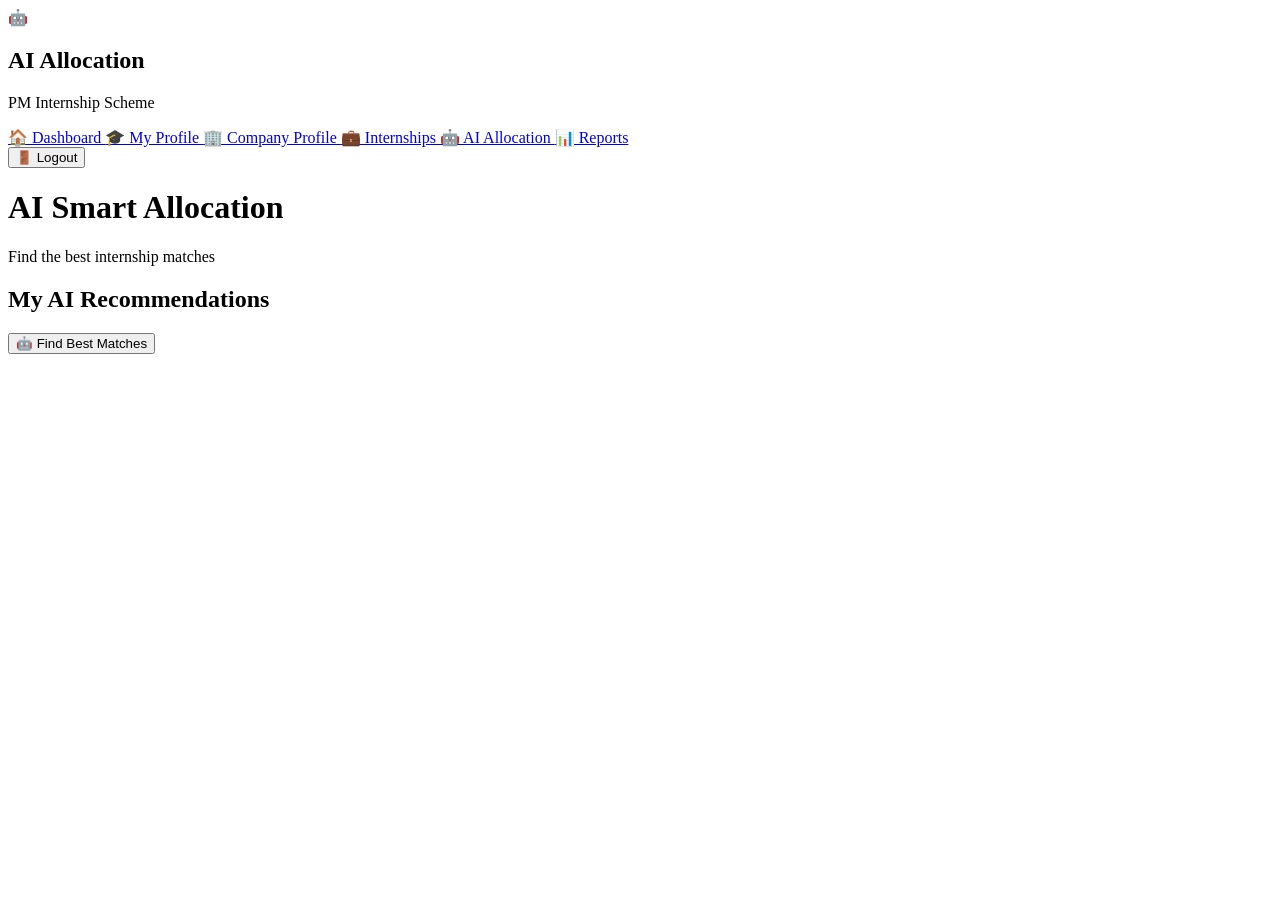
==== allocation.html @ 5685ccdc "Add files via upload" ====
<!DOCTYPE html>
<html lang="en">

<head>

    <meta charset="UTF-8">

    <meta name="viewport"
          content="width=device-width, initial-scale=1.0">

    <title>AI Allocation</title>

    <link rel="stylesheet" href="css/style.css">

</head>

<body>

<div class="app-layout">

    <aside class="sidebar">

        <div class="sidebar-logo">🤖</div>

        <h2>AI Allocation</h2>

        <p class="sidebar-subtitle">
            PM Internship Scheme
        </p>

        <nav>

            <a href="dashboard.html"
               class="nav-link">
                🏠 Dashboard
            </a>

            <a href="students.html"
               class="nav-link student-only">
                🎓 My Profile
            </a>

            <a href="companies.html"
               class="nav-link company-only">
                🏢 Company Profile
            </a>

            <a href="internships.html"
               class="nav-link">
                💼 Internships
            </a>

            <a href="allocation.html"
               class="nav-link active">
                🤖 AI Allocation
            </a>

            <a href="reports.html"
               class="nav-link">
                📊 Reports
            </a>

        </nav>

        <button onclick="logout()" class="logout-btn">
            🚪 Logout
        </button>

    </aside>


    <main class="main-content">

        <header class="topbar">

            <div>

                <h1>AI Smart Allocation</h1>

                <p>
                    Find the best internship matches
                </p>

            </div>

        </header>


        <section class="section-card">

            <div id="allocationMessage"
                 class="message">
            </div>


            <div id="studentAllocation">

                <h2>
                    My AI Recommendations
                </h2>

                <button
                    id="runPrediction"
                    class="primary-btn"
                    style="max-width:300px;">

                    🤖 Find Best Matches

                </button>


                <div id="recommendationList"
                     class="recommendation-list"
                     style="margin-top:25px;">

                </div>

            </div>


            <div id="companyAllocation"
                 style="display:none;">

                <h2>
                    Student Matching
                </h2>

                <p style="margin-bottom:20px;color:#64748b;">

                    Select an internship to find the most suitable
                    students.

                </p>


                <select
                    id="companyInternshipSelect"
                    class="large-select">

                    <option value="">
                        Select Internship
                    </option>

                </select>


                <div
                    id="companyMatches"
                    style="margin-top:25px;">

                </div>

            </div>

        </section>

    </main>

</div>


<script src="js/common.js"></script>
<script src="js/allocation.js"></script>

</body>

</html>
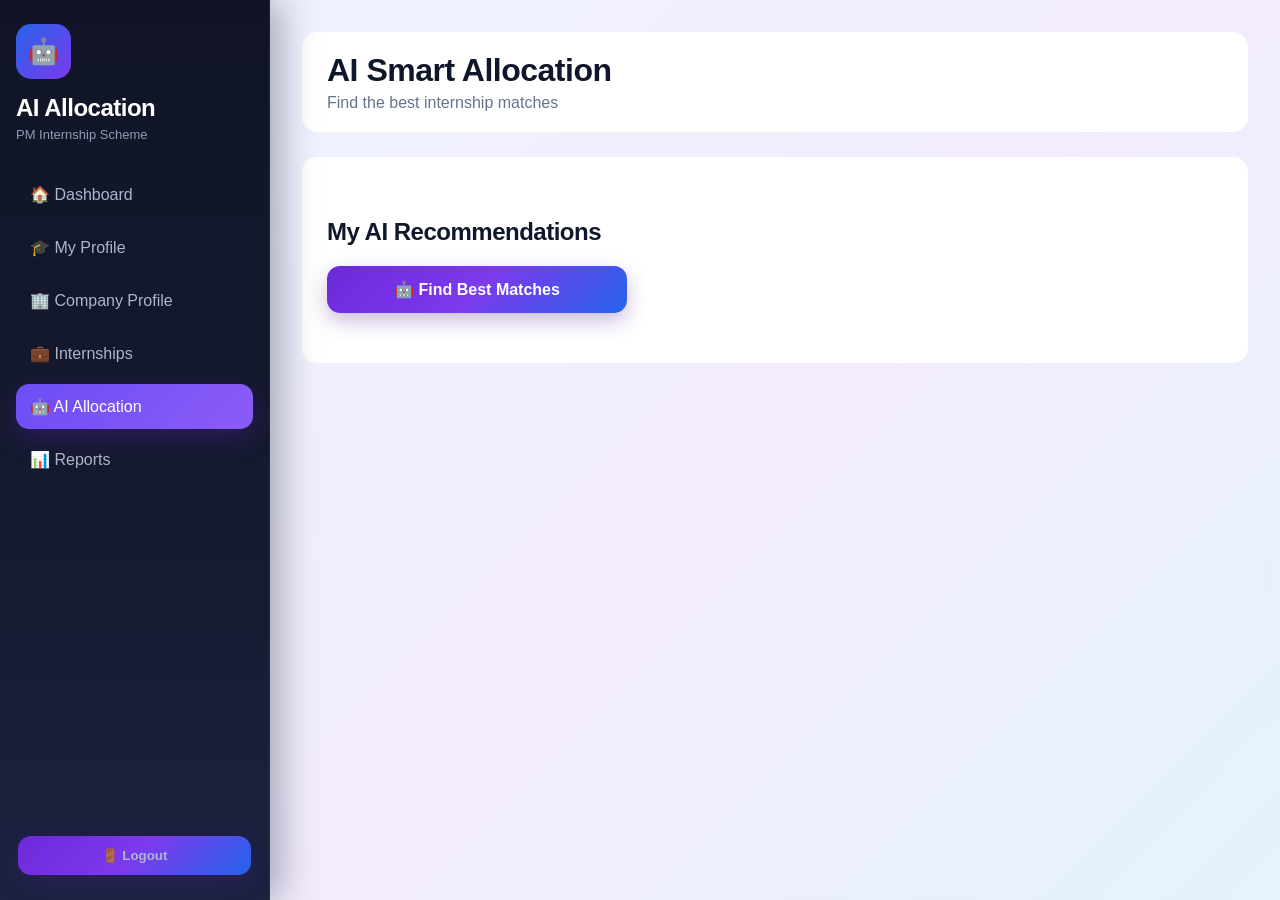
==== commit ad3944f8: "Update allocation.html" ====
--- a/allocation.html
+++ b/allocation.html
@@ -10,7 +10,7 @@
 
     <title>AI Allocation</title>
 
-    <link rel="stylesheet" href="css/style.css">
+   <link rel="stylesheet" href="./style.css">
 
 </head>
 
@@ -159,9 +159,9 @@
 </div>
 
 
-<script src="js/common.js"></script>
-<script src="js/allocation.js"></script>
+<script src="./common.js"></script>
+<script src="./allocation.js"></script>
 
 </body>
 
-</html>+</html>
--- a/style.css
+++ b/style.css
@@ -0,0 +1,3480 @@
+/* =========================================================
+   GLOBAL
+========================================================= */
+
+* {
+    margin: 0;
+    padding: 0;
+    box-sizing: border-box;
+}
+
+
+body {
+
+    font-family:
+        Arial,
+        Helvetica,
+        sans-serif;
+
+    min-height: 100vh;
+
+    background:
+        linear-gradient(
+            135deg,
+            #0f172a,
+            #1e3a8a,
+            #312e81
+        );
+
+    display: flex;
+
+    align-items: center;
+
+    justify-content: center;
+
+    padding: 20px;
+
+}
+
+
+/* =========================================================
+   AUTH CONTAINER
+========================================================= */
+
+.auth-container {
+
+    width: 100%;
+
+    max-width: 480px;
+
+}
+
+
+/* =========================================================
+   AUTH CARD
+========================================================= */
+
+.auth-card {
+
+    background: white;
+
+    border-radius: 20px;
+
+    padding: 40px;
+
+    box-shadow:
+        0 20px 60px
+        rgba(0, 0, 0, 0.3);
+
+}
+
+
+/* =========================================================
+   LOGO
+========================================================= */
+
+.logo {
+
+    width: 70px;
+
+    height: 70px;
+
+    margin: 0 auto 20px;
+
+    border-radius: 18px;
+
+    background:
+        linear-gradient(
+            135deg,
+            #2563eb,
+            #7c3aed
+        );
+
+    display: flex;
+
+    align-items: center;
+
+    justify-content: center;
+
+    font-size: 32px;
+
+}
+
+
+/* =========================================================
+   HEADINGS
+========================================================= */
+
+.auth-card h1 {
+
+    text-align: center;
+
+    font-size: 24px;
+
+    color: #111827;
+
+    margin-bottom: 5px;
+
+}
+
+
+.subtitle {
+
+    text-align: center;
+
+    color: #6b7280;
+
+    margin-bottom: 30px;
+
+}
+
+
+.auth-card h2 {
+
+    color: #1f2937;
+
+    margin-bottom: 20px;
+
+}
+
+
+/* =========================================================
+   FORM GROUP
+========================================================= */
+
+.form-group {
+
+    margin-bottom: 18px;
+
+}
+
+
+.form-group label {
+
+    display: block;
+
+    font-weight: 600;
+
+    color: #374151;
+
+    margin-bottom: 7px;
+
+}
+
+
+/* =========================================================
+   INPUT
+========================================================= */
+
+.form-group input[type="text"],
+.form-group input[type="email"],
+.form-group input[type="password"] {
+
+    width: 100%;
+
+    padding: 13px 14px;
+
+    border: 1px solid #d1d5db;
+
+    border-radius: 10px;
+
+    font-size: 15px;
+
+    outline: none;
+
+    transition: 0.2s;
+
+}
+
+
+.form-group input:focus {
+
+    border-color: #2563eb;
+
+    box-shadow:
+        0 0 0 3px
+        rgba(37, 99, 235, 0.12);
+
+}
+
+
+/* =========================================================
+   ROLE OPTIONS
+========================================================= */
+
+.role-options {
+
+    display: flex;
+
+    gap: 12px;
+
+}
+
+
+.role-option {
+
+    flex: 1;
+
+    border: 1px solid #d1d5db;
+
+    border-radius: 10px;
+
+    padding: 14px;
+
+    cursor: pointer;
+
+    transition: 0.2s;
+
+}
+
+
+.role-option:hover {
+
+    border-color: #2563eb;
+
+    background: #eff6ff;
+
+}
+
+
+.role-option input {
+
+    margin-right: 7px;
+
+}
+
+
+.role-option span {
+
+    font-weight: 600;
+
+}
+
+
+/* =========================================================
+   BUTTON
+========================================================= */
+
+.primary-btn {
+
+    width: 100%;
+
+    border: none;
+
+    border-radius: 10px;
+
+    padding: 14px;
+
+    background:
+        linear-gradient(
+            135deg,
+            #2563eb,
+            #7c3aed
+        );
+
+    color: white;
+
+    font-size: 16px;
+
+    font-weight: 700;
+
+    cursor: pointer;
+
+    transition: 0.2s;
+
+}
+
+
+.primary-btn:hover {
+
+    transform: translateY(-1px);
+
+    box-shadow:
+        0 8px 20px
+        rgba(37, 99, 235, 0.25);
+
+}
+
+
+/* =========================================================
+   MESSAGE
+========================================================= */
+
+.message {
+
+    min-height: 20px;
+
+    margin-bottom: 12px;
+
+    font-size: 14px;
+
+    font-weight: 600;
+
+}
+
+
+.message.error {
+
+    color: #dc2626;
+
+}
+
+
+.message.success {
+
+    color: #16a34a;
+
+}
+
+
+/* =========================================================
+   FOOTER
+========================================================= */
+
+.auth-footer {
+
+    text-align: center;
+
+    margin-top: 22px;
+
+    color: #6b7280;
+
+}
+
+
+.auth-footer a {
+
+    color: #2563eb;
+
+    font-weight: 700;
+
+    text-decoration: none;
+
+}
+
+
+.auth-footer a:hover {
+
+    text-decoration: underline;
+
+}
+
+
+/* =========================================================
+   MOBILE
+========================================================= */
+
+@media (max-width: 500px) {
+
+    .auth-card {
+
+        padding: 25px;
+
+    }
+
+    .role-options {
+
+        flex-direction: column;
+
+    }
+
+}
+/* =========================================================
+   APPLICATION DASHBOARD
+========================================================= */
+
+.app-layout {
+    min-height: 100vh;
+    display: flex;
+    background: #f1f5f9;
+}
+
+
+/* SIDEBAR */
+
+.sidebar {
+    width: 250px;
+    min-height: 100vh;
+    background: #0f172a;
+    color: white;
+    padding: 25px 18px;
+    position: fixed;
+    left: 0;
+    top: 0;
+    bottom: 0;
+}
+
+.sidebar-logo {
+    width: 55px;
+    height: 55px;
+    border-radius: 15px;
+    background: linear-gradient(135deg, #2563eb, #7c3aed);
+    display: flex;
+    align-items: center;
+    justify-content: center;
+    font-size: 25px;
+    margin-bottom: 15px;
+}
+
+.sidebar h2 {
+    margin-bottom: 5px;
+}
+
+.sidebar-subtitle {
+    color: #94a3b8;
+    font-size: 13px;
+    margin-bottom: 30px;
+}
+
+
+/* NAVIGATION */
+
+.sidebar nav {
+    display: flex;
+    flex-direction: column;
+    gap: 8px;
+}
+
+.nav-link {
+    text-decoration: none;
+    color: #cbd5e1;
+    padding: 13px 14px;
+    border-radius: 9px;
+    transition: 0.2s;
+}
+
+.nav-link:hover,
+.nav-link.active {
+    background: #2563eb;
+    color: white;
+}
+
+
+/* LOGOUT */
+
+.sidebar .logout-btn {
+    position: absolute;
+    left: 18px;
+    right: 18px;
+    bottom: 25px;
+    padding: 12px;
+    border: none;
+    border-radius: 9px;
+    background: #dc2626;
+    color: white;
+    font-weight: bold;
+    cursor: pointer;
+}
+
+
+/* MAIN */
+
+.main-content {
+    margin-left: 250px;
+    width: calc(100% - 250px);
+    padding: 30px;
+}
+
+
+/* TOPBAR */
+
+.topbar {
+    background: white;
+    padding: 20px 25px;
+    border-radius: 15px;
+    display: flex;
+    justify-content: space-between;
+    align-items: center;
+    margin-bottom: 25px;
+}
+
+.topbar h1 {
+    color: #0f172a;
+    margin-bottom: 5px;
+}
+
+.topbar p {
+    color: #64748b;
+}
+
+
+.user-info {
+    display: flex;
+    align-items: center;
+    gap: 10px;
+}
+
+.user-info small {
+    display: block;
+    color: #64748b;
+    margin-top: 3px;
+}
+
+.user-avatar {
+    width: 45px;
+    height: 45px;
+    background: #dbeafe;
+    border-radius: 50%;
+    display: flex;
+    align-items: center;
+    justify-content: center;
+}
+
+
+/* WELCOME */
+
+.welcome-card {
+    background: linear-gradient(
+        135deg,
+        #2563eb,
+        #7c3aed
+    );
+    color: white;
+    padding: 30px;
+    border-radius: 18px;
+    margin-bottom: 25px;
+}
+
+.welcome-card h2 {
+    margin-bottom: 8px;
+}
+
+
+/* STATISTICS */
+
+.stats-grid {
+    display: grid;
+    grid-template-columns: repeat(4, 1fr);
+    gap: 18px;
+    margin-bottom: 25px;
+}
+
+.stat-card {
+    background: white;
+    border-radius: 15px;
+    padding: 22px;
+    display: flex;
+    align-items: center;
+    gap: 15px;
+    box-shadow: 0 5px 15px rgba(15, 23, 42, 0.05);
+}
+
+.stat-icon {
+    width: 50px;
+    height: 50px;
+    border-radius: 12px;
+    background: #eff6ff;
+    display: flex;
+    align-items: center;
+    justify-content: center;
+    font-size: 24px;
+}
+
+.stat-card h3 {
+    font-size: 25px;
+    color: #0f172a;
+}
+
+.stat-card p {
+    color: #64748b;
+}
+
+
+/* SECTION */
+
+.section-card {
+    background: white;
+    border-radius: 15px;
+    padding: 25px;
+}
+
+.section-card h2 {
+    color: #0f172a;
+    margin-bottom: 20px;
+}
+
+
+/* QUICK ACTIONS */
+
+.quick-actions {
+    display: grid;
+    grid-template-columns: repeat(2, 1fr);
+    gap: 15px;
+}
+
+.action-card {
+    text-decoration: none;
+    color: #0f172a;
+    border: 1px solid #e2e8f0;
+    border-radius: 12px;
+    padding: 18px;
+    display: flex;
+    align-items: center;
+    gap: 15px;
+    transition: 0.2s;
+}
+
+.action-card:hover {
+    border-color: #2563eb;
+    transform: translateY(-2px);
+}
+
+.action-card > span {
+    font-size: 30px;
+}
+
+.action-card h3 {
+    margin-bottom: 5px;
+}
+
+.action-card p {
+    color: #64748b;
+    font-size: 14px;
+}
+
+
+/* MOBILE */
+
+@media (max-width: 900px) {
+
+    .sidebar {
+        width: 210px;
+    }
+
+    .main-content {
+        margin-left: 210px;
+        width: calc(100% - 210px);
+    }
+
+    .stats-grid {
+        grid-template-columns: repeat(2, 1fr);
+    }
+}
+
+
+@media (max-width: 650px) {
+
+    .sidebar {
+        position: relative;
+        width: 100%;
+        min-height: auto;
+    }
+
+    .app-layout {
+        display: block;
+    }
+
+    .main-content {
+        margin-left: 0;
+        width: 100%;
+        padding: 15px;
+    }
+
+    .stats-grid {
+        grid-template-columns: 1fr;
+    }
+
+    .quick-actions {
+        grid-template-columns: 1fr;
+    }
+
+    .topbar {
+        flex-direction: column;
+        align-items: flex-start;
+        gap: 15px;
+    }
+}
+/* =========================================================
+   FORMS
+========================================================= */
+
+.form-grid {
+    display: grid;
+    grid-template-columns: repeat(2, 1fr);
+    gap: 18px;
+    margin-bottom: 20px;
+}
+
+.form-group select {
+    width: 100%;
+    padding: 13px 14px;
+    border: 1px solid #d1d5db;
+    border-radius: 10px;
+    font-size: 15px;
+    background: white;
+}
+
+.form-group select:focus {
+    outline: none;
+    border-color: #2563eb;
+}
+
+
+@media (max-width: 700px) {
+
+    .form-grid {
+        grid-template-columns: 1fr;
+    }
+
+}
+/* =========================================================
+   INTERNSHIPS
+========================================================= */
+
+.internship-list {
+    display: grid;
+    gap: 18px;
+}
+
+.internship-card {
+    border: 1px solid #e2e8f0;
+    border-radius: 14px;
+    padding: 20px;
+    background: #fff;
+}
+
+.internship-header {
+    display: flex;
+    justify-content: space-between;
+    align-items: flex-start;
+    gap: 15px;
+    margin-bottom: 18px;
+}
+
+.internship-header h3 {
+    color: #0f172a;
+    margin-bottom: 5px;
+}
+
+.internship-header p {
+    color: #64748b;
+}
+
+.domain-badge {
+    background: #dbeafe;
+    color: #1d4ed8;
+    padding: 7px 12px;
+    border-radius: 20px;
+    font-size: 13px;
+    font-weight: bold;
+}
+
+.internship-details {
+    display: flex;
+    flex-wrap: wrap;
+    gap: 10px;
+    margin-bottom: 15px;
+}
+
+.internship-details span {
+    background: #f8fafc;
+    border: 1px solid #e2e8f0;
+    padding: 8px 10px;
+    border-radius: 8px;
+    color: #475569;
+    font-size: 13px;
+}
+
+.skills-text {
+    color: #475569;
+}
+
+.empty-state {
+    text-align: center;
+    padding: 40px;
+    border: 2px dashed #cbd5e1;
+    border-radius: 12px;
+    color: #64748b;
+}
+/* =========================================================
+   TABLE
+========================================================= */
+
+.table-wrapper {
+    width: 100%;
+    overflow-x: auto;
+}
+
+table {
+    width: 100%;
+    border-collapse: collapse;
+}
+
+th,
+td {
+    padding: 14px;
+    text-align: left;
+    border-bottom: 1px solid #e2e8f0;
+}
+
+th {
+    background: #f8fafc;
+    color: #334155;
+}
+
+td {
+    color: #475569;
+}
+
+.status-success {
+    display: inline-block;
+    padding: 6px 10px;
+    border-radius: 15px;
+    background: #dcfce7;
+    color: #166534;
+    font-size: 12px;
+    font-weight: bold;
+}
+/* =========================================================
+   FINAL APPLICATION LAYOUT FIX
+   ========================================================= */
+
+html,
+body {
+    width: 100%;
+    min-height: 100%;
+    margin: 0;
+    padding: 0;
+}
+
+body {
+    overflow-x: hidden;
+}
+
+
+/* MAIN APPLICATION */
+
+.app-layout {
+    width: 100%;
+    min-height: 100vh;
+    display: block;
+    margin: 0;
+    padding: 0;
+}
+
+
+/* FIXED SIDEBAR */
+
+.app-layout .sidebar {
+    position: fixed;
+    top: 0;
+    left: 0;
+    bottom: 0;
+
+    width: 270px;
+    height: 100vh;
+
+    box-sizing: border-box;
+
+    z-index: 1000;
+
+    overflow-y: auto;
+    overflow-x: hidden;
+}
+
+
+/* MAIN CONTENT */
+
+.app-layout .main-content {
+    position: relative;
+
+    margin-left: 270px;
+    margin-right: 0;
+
+    width: calc(100vw - 270px);
+
+    min-height: 100vh;
+
+    box-sizing: border-box;
+
+    padding: 30px 40px;
+
+    max-width: none !important;
+
+    overflow-x: hidden;
+}
+
+
+/* TOP BAR */
+
+.app-layout .topbar {
+    width: 100%;
+    max-width: none !important;
+    box-sizing: border-box;
+}
+
+
+/* SECTION CARDS */
+
+.app-layout .section-card {
+    width: 100%;
+    max-width: none !important;
+    box-sizing: border-box;
+}
+
+
+/* WELCOME CARD */
+
+.app-layout .welcome-card {
+    width: 100%;
+    max-width: none !important;
+    box-sizing: border-box;
+}
+
+
+/* STATISTICS */
+
+.app-layout .stats-grid {
+    width: 100%;
+    box-sizing: border-box;
+}
+
+
+/* QUICK ACTIONS */
+
+.app-layout .quick-actions {
+    width: 100%;
+    box-sizing: border-box;
+}
+
+
+/* FORM */
+
+.app-layout form {
+    width: 100%;
+    box-sizing: border-box;
+}
+
+
+/* TABLE */
+
+.app-layout .table-wrapper {
+    width: 100%;
+    overflow-x: auto;
+}
+
+
+/* =========================================================
+   DESKTOP CONTENT WIDTH
+   ========================================================= */
+
+@media (min-width: 1200px) {
+
+    .app-layout .main-content {
+        padding-left: 45px;
+        padding-right: 45px;
+    }
+
+}
+
+
+/* =========================================================
+   TABLET
+   ========================================================= */
+
+@media (max-width: 900px) {
+
+    .app-layout .sidebar {
+        width: 220px;
+    }
+
+    .app-layout .main-content {
+        margin-left: 220px;
+        width: calc(100vw - 220px);
+        padding: 25px;
+    }
+
+}
+
+
+/* =========================================================
+   MOBILE
+   ========================================================= */
+
+@media (max-width: 650px) {
+
+    .app-layout .sidebar {
+        position: relative;
+
+        width: 100%;
+        height: auto;
+
+        min-height: auto;
+    }
+
+    .app-layout .main-content {
+        margin-left: 0;
+
+        width: 100%;
+
+        min-height: auto;
+
+        padding: 15px;
+    }
+
+}
+
+/* =========================================================
+   FINAL LAYOUT FIX
+   ========================================================= */
+
+* {
+    box-sizing: border-box;
+}
+
+html,
+body {
+    width: 100%;
+    min-height: 100%;
+    margin: 0;
+}
+
+body {
+    overflow-x: hidden;
+}
+
+.app-layout {
+    width: 100%;
+    min-height: 100vh;
+}
+
+.sidebar {
+    width: 250px;
+    box-sizing: border-box;
+}
+
+.main-content {
+    margin-left: 250px;
+    width: calc(100vw - 250px);
+    max-width: none;
+    box-sizing: border-box;
+}
+
+@media (max-width: 900px) {
+    .sidebar {
+        width: 220px;
+    }
+
+    .main-content {
+        margin-left: 220px;
+        width: calc(100vw - 220px);
+        padding: 24px;
+    }
+}
+
+@media (max-width: 650px) {
+    .sidebar {
+        position: relative;
+        width: 100%;
+        min-height: auto;
+    }
+
+    .main-content {
+        margin-left: 0;
+        width: 100%;
+        padding: 18px;
+    }
+}
+/* =========================================================
+   MODERN UI DESIGN
+   AI-Based Smart Allocation Engine
+   Design only — no JavaScript/functionality changes
+   ========================================================= */
+
+:root {
+    --bg: #f5f7fb;
+    --surface: #ffffff;
+    --surface-soft: #f8f9ff;
+    --text: #172033;
+    --text-light: #667085;
+    --border: #e6e9f0;
+
+    --primary: #635bff;
+    --primary-dark: #4f46e5;
+    --secondary: #8b5cf6;
+
+    --success: #16a34a;
+    --warning: #f59e0b;
+    --danger: #ef4444;
+
+    --sidebar: #0f172a;
+    --sidebar-light: #182235;
+
+    --shadow-sm: 0 4px 18px rgba(24, 32, 56, 0.06);
+    --shadow: 0 14px 40px rgba(24, 32, 56, 0.10);
+
+    --radius: 20px;
+}
+
+/* =========================================================
+   GLOBAL
+   ========================================================= */
+
+* {
+    box-sizing: border-box;
+}
+
+html {
+    scroll-behavior: smooth;
+}
+
+body {
+    margin: 0;
+    min-height: 100vh;
+
+    font-family:
+        Inter,
+        "Segoe UI",
+        Roboto,
+        Arial,
+        sans-serif;
+
+    color: var(--text);
+
+    background:
+        radial-gradient(
+            circle at 90% 5%,
+            rgba(99, 91, 255, 0.10),
+            transparent 28%
+        ),
+        radial-gradient(
+            circle at 15% 85%,
+            rgba(139, 92, 246, 0.07),
+            transparent 25%
+        ),
+        var(--bg);
+}
+
+/* =========================================================
+   APP LAYOUT
+   ========================================================= */
+
+.app-layout {
+    width: 100%;
+    min-height: 100vh;
+}
+
+/* =========================================================
+   SIDEBAR
+   ========================================================= */
+
+.sidebar {
+    width: 250px;
+
+    background:
+        linear-gradient(
+            180deg,
+            #0f172a 0%,
+            #111827 55%,
+            #151d31 100%
+        );
+
+    border-right: 1px solid rgba(255, 255, 255, 0.06);
+
+    box-shadow:
+        8px 0 30px rgba(15, 23, 42, 0.10);
+
+    padding: 24px 18px;
+}
+
+/* Logo */
+
+.sidebar .logo,
+.sidebar .brand-icon {
+    border-radius: 18px;
+
+    box-shadow:
+        0 12px 30px rgba(99, 91, 255, 0.30);
+}
+
+/* Sidebar title */
+
+.sidebar h1,
+.sidebar h2,
+.sidebar .brand-title,
+.sidebar .app-title {
+    color: #ffffff;
+    letter-spacing: -0.4px;
+}
+
+/* Sidebar subtitle */
+
+.sidebar p,
+.sidebar .brand-subtitle,
+.sidebar .app-subtitle {
+    color: #94a3b8;
+}
+
+/* Sidebar navigation */
+
+.sidebar a,
+.sidebar button,
+.nav-item {
+    border-radius: 13px;
+
+    transition:
+        background 0.2s ease,
+        transform 0.2s ease,
+        box-shadow 0.2s ease;
+}
+
+.sidebar a:hover,
+.nav-item:hover {
+    background: rgba(255, 255, 255, 0.07);
+
+    transform: translateX(2px);
+}
+
+/* Active menu */
+
+.sidebar a.active,
+.sidebar .active,
+.nav-item.active {
+    background:
+        linear-gradient(
+            135deg,
+            #635bff,
+            #7c3aed
+        );
+
+    color: #ffffff;
+
+    box-shadow:
+        0 8px 24px rgba(99, 91, 255, 0.25);
+}
+
+/* =========================================================
+   MAIN CONTENT
+   ========================================================= */
+
+.main-content {
+    background: transparent;
+
+    padding: 34px;
+
+    width: calc(100vw - 250px);
+
+    margin-left: 250px;
+
+    min-height: 100vh;
+}
+
+.main-content > * {
+    max-width: 1180px;
+
+    margin-left: auto;
+    margin-right: auto;
+}
+
+/* =========================================================
+   PAGE HEADER
+   ========================================================= */
+
+.page-header,
+.header-card,
+.hero-card {
+    position: relative;
+
+    overflow: hidden;
+
+    background:
+        linear-gradient(
+            135deg,
+            rgba(255, 255, 255, 0.97),
+            rgba(250, 248, 255, 0.95)
+        );
+
+    border: 1px solid rgba(255, 255, 255, 0.9);
+
+    border-radius: 24px;
+
+    box-shadow: var(--shadow);
+
+    padding: 30px;
+}
+
+/* Decorative circle */
+
+.page-header::after,
+.header-card::after,
+.hero-card::after {
+    content: "";
+
+    position: absolute;
+
+    width: 220px;
+    height: 220px;
+
+    border-radius: 50%;
+
+    background:
+        linear-gradient(
+            135deg,
+            rgba(99, 91, 255, 0.12),
+            rgba(139, 92, 246, 0.02)
+        );
+
+    right: -80px;
+    top: -110px;
+
+    pointer-events: none;
+}
+
+/* Page title */
+
+.page-header h1,
+.header-card h1,
+.hero-card h1 {
+    color: var(--text);
+
+    font-size: clamp(2rem, 3vw, 2.7rem);
+
+    letter-spacing: -1.3px;
+
+    margin-bottom: 8px;
+}
+
+/* Subtitle */
+
+.page-header p,
+.header-card p,
+.hero-card p {
+    color: var(--text-light);
+}
+
+/* =========================================================
+   CARDS
+   ========================================================= */
+
+.card,
+.stat-card,
+.content-card,
+.panel,
+.form-card,
+.table-card,
+.recommendation-card {
+    background: rgba(255, 255, 255, 0.94);
+
+    border: 1px solid var(--border);
+
+    border-radius: var(--radius);
+
+    box-shadow: var(--shadow-sm);
+
+    transition:
+        transform 0.2s ease,
+        box-shadow 0.2s ease,
+        border-color 0.2s ease;
+}
+
+/* Hover */
+
+.card:hover,
+.stat-card:hover,
+.content-card:hover,
+.panel:hover,
+.form-card:hover,
+.recommendation-card:hover {
+    transform: translateY(-3px);
+
+    box-shadow: var(--shadow);
+
+    border-color: #ddd9ff;
+}
+
+/* =========================================================
+   STATISTICS CARDS
+   ========================================================= */
+
+.stat-card {
+    min-height: 130px;
+
+    padding: 24px;
+}
+
+/* Stat icon */
+
+.stat-card .icon,
+.stat-card .stat-icon {
+    border-radius: 16px;
+
+    background:
+        linear-gradient(
+            135deg,
+            #eef2ff,
+            #f3e8ff
+        );
+}
+
+/* Number */
+
+.stat-card .number,
+.stat-card .stat-number {
+    color: var(--text);
+
+    font-size: 2rem;
+
+    font-weight: 800;
+}
+
+/* Label */
+
+.stat-card .label,
+.stat-card .stat-label {
+    color: var(--text-light);
+}
+
+/* =========================================================
+   TYPOGRAPHY
+   ========================================================= */
+
+h1,
+h2,
+h3,
+h4,
+h5,
+h6 {
+    color: var(--text);
+
+    letter-spacing: -0.5px;
+}
+
+p,
+label,
+small,
+.muted {
+    color: var(--text-light);
+}
+
+/* =========================================================
+   FORMS
+   ========================================================= */
+
+input,
+select,
+textarea {
+    width: 100%;
+
+    background: #ffffff;
+
+    border: 1px solid #dfe4ee;
+
+    border-radius: 12px;
+
+    color: var(--text);
+
+    padding: 11px 13px;
+
+    min-height: 44px;
+
+    outline: none;
+
+    transition:
+        border-color 0.2s ease,
+        box-shadow 0.2s ease,
+        background 0.2s ease;
+}
+
+/* Textarea */
+
+textarea {
+    min-height: 110px;
+
+    resize: vertical;
+}
+
+/* Focus */
+
+input:focus,
+select:focus,
+textarea:focus {
+    border-color: #8b83ff;
+
+    background: #ffffff;
+
+    box-shadow:
+        0 0 0 4px rgba(99, 91, 255, 0.10);
+}
+
+/* Placeholder */
+
+input::placeholder,
+textarea::placeholder {
+    color: #a0a8b8;
+}
+
+/* =========================================================
+   FORM LABELS
+   ========================================================= */
+
+label {
+    font-weight: 600;
+
+    margin-bottom: 6px;
+}
+
+/* =========================================================
+   BUTTONS
+   ========================================================= */
+
+button,
+.btn,
+input[type="submit"],
+input[type="button"] {
+    border: none;
+
+    border-radius: 12px;
+
+    font-weight: 700;
+
+    cursor: pointer;
+
+    transition:
+        transform 0.18s ease,
+        box-shadow 0.18s ease,
+        opacity 0.18s ease;
+}
+
+/* Hover */
+
+button:hover,
+.btn:hover,
+input[type="submit"]:hover,
+input[type="button"]:hover {
+    transform: translateY(-1px);
+
+    box-shadow:
+        0 10px 24px rgba(99, 91, 255, 0.18);
+}
+
+/* Active */
+
+button:active,
+.btn:active {
+    transform: translateY(0);
+}
+
+/* Primary */
+
+.btn-primary,
+.primary,
+button[type="submit"],
+.action-btn {
+    background:
+        linear-gradient(
+            135deg,
+            var(--primary),
+            var(--secondary)
+        );
+
+    color: #ffffff;
+}
+
+/* Secondary */
+
+.btn-secondary,
+.secondary {
+    background: #eef2ff;
+
+    color: var(--primary-dark);
+}
+
+/* Success */
+
+.btn-success,
+.success {
+    background: #dcfce7;
+
+    color: #15803d;
+}
+
+/* Danger */
+
+.btn-danger,
+.danger {
+    background: #fee2e2;
+
+    color: #dc2626;
+}
+
+/* =========================================================
+   TABLES
+   ========================================================= */
+
+table {
+    width: 100%;
+
+    border-collapse: separate;
+
+    border-spacing: 0;
+
+    overflow: hidden;
+
+    border-radius: 16px;
+
+    background: #ffffff;
+}
+
+/* Table header */
+
+thead th {
+    background: #f7f7ff;
+
+    color: #4b5563;
+
+    font-size: 0.82rem;
+
+    text-transform: uppercase;
+
+    letter-spacing: 0.05em;
+
+    border-bottom: 1px solid var(--border);
+
+    padding: 15px;
+}
+
+/* Table cells */
+
+tbody td {
+    color: #374151;
+
+    border-bottom: 1px solid #eef0f5;
+
+    padding: 15px;
+}
+
+/* Table hover */
+
+tbody tr {
+    transition: background 0.15s ease;
+}
+
+tbody tr:hover {
+    background: #faf9ff;
+}
+
+/* Last row */
+
+tbody tr:last-child td {
+    border-bottom: none;
+}
+
+/* =========================================================
+   BADGES
+   ========================================================= */
+
+.badge,
+.status,
+.tag,
+.chip {
+    border-radius: 999px;
+
+    font-weight: 700;
+
+    padding: 6px 12px;
+}
+
+/* =========================================================
+   AI ALLOCATION
+   ========================================================= */
+
+.recommendation-card {
+    border-left: 4px solid var(--primary);
+}
+
+/* AI badge */
+
+.ai-badge,
+.ai-label {
+    display: inline-flex;
+
+    align-items: center;
+
+    background:
+        linear-gradient(
+            135deg,
+            #635bff,
+            #8b5cf6
+        );
+
+    color: #ffffff;
+
+    border-radius: 999px;
+
+    padding: 7px 14px;
+
+    font-weight: 700;
+
+    box-shadow:
+        0 8px 20px rgba(99, 91, 255, 0.18);
+}
+
+/* Score */
+
+.ai-score,
+.score,
+.match-score {
+    font-weight: 800;
+
+    color: var(--primary-dark);
+}
+
+/* =========================================================
+   EMPTY STATES
+   ========================================================= */
+
+.empty-state,
+.no-data,
+.no-internships {
+    background:
+        linear-gradient(
+            135deg,
+            #fafaff,
+            #ffffff
+        );
+
+    border: 1px dashed #cfd4e2;
+
+    border-radius: 18px;
+
+    color: var(--text-light);
+
+    padding: 35px;
+
+    text-align: center;
+}
+
+/* =========================================================
+   ALERT / MESSAGE
+   ========================================================= */
+
+.message,
+.alert {
+    border-radius: 12px;
+
+    padding: 12px 15px;
+
+    font-weight: 600;
+}
+
+.message.success,
+.alert.success {
+    background: #ecfdf3;
+
+    color: #15803d;
+}
+
+.message.error,
+.alert.error {
+    background: #fef2f2;
+
+    color: #dc2626;
+}
+
+/* =========================================================
+   LOGIN / REGISTER
+   ========================================================= */
+
+.auth-container,
+.login-container,
+.register-container {
+    min-height: 100vh;
+
+    background:
+        radial-gradient(
+            circle at 20% 20%,
+            rgba(99, 91, 255, 0.18),
+            transparent 28%
+        ),
+        radial-gradient(
+            circle at 85% 80%,
+            rgba(139, 92, 246, 0.16),
+            transparent 28%
+        ),
+        #f7f7fb;
+}
+
+/* Auth card */
+
+.auth-card,
+.login-card,
+.register-card {
+    border: 1px solid rgba(255, 255, 255, 0.9);
+
+    border-radius: 26px;
+
+    box-shadow:
+        0 25px 70px rgba(15, 23, 42, 0.13);
+
+    background: rgba(255, 255, 255, 0.96);
+}
+
+/* =========================================================
+   LOGOUT
+   ========================================================= */
+
+.logout,
+.logout-btn,
+button.logout {
+    background:
+        linear-gradient(
+            135deg,
+            #ef4444,
+            #dc2626
+        );
+
+    color: #ffffff;
+}
+
+/* =========================================================
+   LINKS
+   ========================================================= */
+
+a {
+    color: var(--primary);
+
+    text-decoration: none;
+
+    transition: color 0.2s ease;
+}
+
+a:hover {
+    color: var(--primary-dark);
+}
+
+/* =========================================================
+   SCROLLBAR
+   ========================================================= */
+
+::-webkit-scrollbar {
+    width: 8px;
+}
+
+::-webkit-scrollbar-track {
+    background: #f1f3f7;
+}
+
+::-webkit-scrollbar-thumb {
+    background: #c7cbd8;
+
+    border-radius: 20px;
+}
+
+::-webkit-scrollbar-thumb:hover {
+    background: #a8adbc;
+}
+
+/* =========================================================
+   RESPONSIVE
+   ========================================================= */
+
+@media (max-width: 1000px) {
+
+    .main-content {
+        padding: 24px;
+    }
+
+}
+
+@media (max-width: 700px) {
+
+    .main-content {
+        padding: 16px;
+
+        margin-left: 0;
+
+        width: 100%;
+    }
+
+    .sidebar {
+        width: 100%;
+
+        position: relative;
+
+        min-height: auto;
+    }
+
+    .page-header,
+    .header-card,
+    .hero-card,
+    .card,
+    .stat-card,
+    .content-card,
+    .panel {
+        border-radius: 16px;
+    }
+
+    table {
+        display: block;
+
+        overflow-x: auto;
+    }
+
+}
+/* ============================================================
+   AI SMART ALLOCATION ENGINE
+   UNIQUE MODERN LOGIN + DASHBOARD DESIGN
+   DESIGN ONLY — NO JAVASCRIPT CHANGES
+   ============================================================ */
+
+:root {
+    --unique-purple: #6c4df6;
+    --unique-violet: #9b5cff;
+    --unique-blue: #3b82f6;
+    --unique-dark: #101426;
+    --unique-dark-2: #171b32;
+    --unique-white: #ffffff;
+    --unique-text: #172033;
+    --unique-muted: #7b849b;
+    --unique-border: #e6e8f0;
+    --unique-bg: #f6f7fc;
+
+    --unique-gradient:
+        linear-gradient(
+            135deg,
+            #6c4df6 0%,
+            #8b5cf6 45%,
+            #3b82f6 100%
+        );
+
+    --unique-shadow:
+        0 20px 60px rgba(55, 45, 120, 0.12);
+}
+
+
+/* ============================================================
+   LOGIN PAGE
+   ============================================================ */
+
+/* Main login background */
+
+.auth-container,
+.login-container {
+    min-height: 100vh !important;
+
+    display: flex;
+
+    align-items: center;
+
+    justify-content: center;
+
+    position: relative;
+
+    overflow: hidden;
+
+    background:
+        radial-gradient(
+            circle at 10% 20%,
+            rgba(108, 77, 246, 0.22),
+            transparent 30%
+        ),
+        radial-gradient(
+            circle at 90% 80%,
+            rgba(59, 130, 246, 0.18),
+            transparent 30%
+        ),
+        linear-gradient(
+            135deg,
+            #f8f8ff,
+            #eef1ff
+        ) !important;
+}
+
+
+/* Decorative background circles */
+
+.auth-container::before,
+.login-container::before {
+    content: "";
+
+    position: absolute;
+
+    width: 420px;
+    height: 420px;
+
+    border-radius: 50%;
+
+    background:
+        linear-gradient(
+            135deg,
+            rgba(108, 77, 246, 0.14),
+            rgba(59, 130, 246, 0.04)
+        );
+
+    top: -180px;
+
+    left: -150px;
+
+    filter: blur(2px);
+}
+
+
+.auth-container::after,
+.login-container::after {
+    content: "";
+
+    position: absolute;
+
+    width: 360px;
+    height: 360px;
+
+    border-radius: 50%;
+
+    background:
+        linear-gradient(
+            135deg,
+            rgba(155, 92, 255, 0.14),
+            rgba(59, 130, 246, 0.04)
+        );
+
+    bottom: -160px;
+
+    right: -120px;
+}
+
+
+/* Login card */
+
+.login-card,
+.auth-card {
+    position: relative;
+
+    z-index: 2;
+
+    width: min(430px, 92%);
+
+    padding: 42px 38px;
+
+    border-radius: 28px !important;
+
+    background:
+        rgba(255, 255, 255, 0.94) !important;
+
+    border:
+        1px solid rgba(255, 255, 255, 0.8) !important;
+
+    box-shadow:
+        0 30px 80px rgba(45, 38, 100, 0.16) !important;
+
+    backdrop-filter: blur(20px);
+
+    -webkit-backdrop-filter: blur(20px);
+
+    overflow: hidden;
+}
+
+
+/* Top gradient line */
+
+.login-card::before,
+.auth-card::before {
+    content: "";
+
+    position: absolute;
+
+    top: 0;
+    left: 0;
+
+    width: 100%;
+    height: 5px;
+
+    background:
+        linear-gradient(
+            90deg,
+            #6c4df6,
+            #9b5cff,
+            #3b82f6
+        );
+}
+
+
+/* Login logo */
+
+.login-card .logo,
+.auth-card .logo {
+    width: 72px;
+    height: 72px;
+
+    margin: 0 auto 18px;
+
+    display: flex;
+
+    align-items: center;
+
+    justify-content: center;
+
+    border-radius: 22px;
+
+    background:
+        linear-gradient(
+            135deg,
+            #6c4df6,
+            #8b5cf6,
+            #3b82f6
+        );
+
+    color: white;
+
+    box-shadow:
+        0 15px 35px rgba(108, 77, 246, 0.30);
+}
+
+
+/* Login heading */
+
+.login-card h1,
+.login-card h2,
+.auth-card h1,
+.auth-card h2 {
+    text-align: center;
+
+    color: #171a2b !important;
+
+    font-weight: 800;
+
+    letter-spacing: -1px;
+
+    margin-bottom: 8px;
+}
+
+
+/* Login description */
+
+.login-card p,
+.auth-card > p {
+    text-align: center;
+
+    color: #7b849b !important;
+
+    line-height: 1.6;
+}
+
+
+/* Input labels */
+
+.login-card label,
+.auth-card label {
+    display: block;
+
+    color: #363b52 !important;
+
+    font-size: 14px;
+
+    font-weight: 700;
+
+    margin-bottom: 7px;
+}
+
+
+/* Login inputs */
+
+.login-card input,
+.auth-card input,
+.login-card select,
+.auth-card select {
+    width: 100%;
+
+    height: 50px;
+
+    padding: 0 15px;
+
+    border-radius: 14px !important;
+
+    border: 1.5px solid #e0e3ed !important;
+
+    background: #fafbff !important;
+
+    color: #20243a !important;
+
+    font-size: 14px;
+
+    transition:
+        border-color .25s ease,
+        box-shadow .25s ease,
+        transform .25s ease;
+}
+
+
+/* Input focus */
+
+.login-card input:focus,
+.auth-card input:focus,
+.login-card select:focus,
+.auth-card select:focus {
+    border-color: #7357f6 !important;
+
+    background: white !important;
+
+    outline: none;
+
+    box-shadow:
+        0 0 0 4px rgba(108, 77, 246, 0.10) !important;
+
+    transform: translateY(-1px);
+}
+
+
+/* Login button */
+
+.login-card button,
+.login-card .btn,
+.auth-card button,
+.auth-card .btn,
+.login-card input[type="submit"],
+.auth-card input[type="submit"] {
+    width: 100%;
+
+    min-height: 52px;
+
+    margin-top: 10px;
+
+    border: none !important;
+
+    border-radius: 15px !important;
+
+    background:
+        linear-gradient(
+            135deg,
+            #6c4df6 0%,
+            #8b5cf6 50%,
+            #3b82f6 100%
+        ) !important;
+
+    color: #ffffff !important;
+
+    font-size: 15px;
+
+    font-weight: 800;
+
+    letter-spacing: .2px;
+
+    cursor: pointer;
+
+    box-shadow:
+        0 12px 25px rgba(108, 77, 246, 0.25);
+
+    transition:
+        transform .25s ease,
+        box-shadow .25s ease,
+        filter .25s ease;
+}
+
+
+/* Button hover */
+
+.login-card button:hover,
+.login-card .btn:hover,
+.auth-card button:hover,
+.auth-card .btn:hover,
+.login-card input[type="submit"]:hover,
+.auth-card input[type="submit"]:hover {
+    transform: translateY(-3px);
+
+    filter: brightness(1.05);
+
+    box-shadow:
+        0 18px 35px rgba(108, 77, 246, 0.32);
+}
+
+
+/* Button click */
+
+.login-card button:active,
+.auth-card button:active {
+    transform: translateY(0);
+
+    box-shadow:
+        0 7px 15px rgba(108, 77, 246, 0.22);
+}
+
+
+/* Register link */
+
+.login-card a,
+.auth-card a {
+    color: #654ff0 !important;
+
+    font-weight: 700;
+
+    text-decoration: none;
+
+    transition: color .2s ease;
+}
+
+
+.login-card a:hover,
+.auth-card a:hover {
+    color: #3b82f6 !important;
+}
+
+
+/* ============================================================
+   DASHBOARD PAGE
+   ============================================================ */
+
+
+/* Dashboard body */
+
+body:has(.sidebar) {
+    background:
+        radial-gradient(
+            circle at 85% 0%,
+            rgba(108, 77, 246, 0.08),
+            transparent 25%
+        ),
+        #f6f7fc;
+}
+
+
+/* Sidebar */
+
+.sidebar {
+    background:
+        linear-gradient(
+            180deg,
+            #101426 0%,
+            #151a30 55%,
+            #1c2140 100%
+        ) !important;
+
+    border-right:
+        1px solid rgba(255, 255, 255, 0.06) !important;
+
+    box-shadow:
+        10px 0 35px rgba(16, 20, 38, 0.10);
+
+    padding: 24px 16px !important;
+}
+
+
+/* Sidebar logo */
+
+.sidebar .logo,
+.sidebar .brand-icon {
+    background:
+        linear-gradient(
+            135deg,
+            #6c4df6,
+            #9b5cff,
+            #3b82f6
+        ) !important;
+
+    border-radius: 18px !important;
+
+    box-shadow:
+        0 12px 30px rgba(108, 77, 246, 0.30);
+}
+
+
+/* Sidebar title */
+
+.sidebar h1,
+.sidebar h2,
+.sidebar .brand-title,
+.sidebar .app-title {
+    color: #ffffff !important;
+
+    font-weight: 800;
+
+    letter-spacing: -.5px;
+}
+
+
+/* Sidebar subtitle */
+
+.sidebar p,
+.sidebar .brand-subtitle,
+.sidebar .app-subtitle {
+    color: #929ab1 !important;
+}
+
+
+/* Sidebar links */
+
+.sidebar a,
+.sidebar button,
+.nav-item {
+    border-radius: 13px !important;
+
+    color: #aeb6c9 !important;
+
+    transition:
+        background .2s ease,
+        color .2s ease,
+        transform .2s ease;
+}
+
+
+/* Sidebar hover */
+
+.sidebar a:hover,
+.sidebar button:hover,
+.nav-item:hover {
+    background:
+        rgba(255, 255, 255, 0.07) !important;
+
+    color: #ffffff !important;
+
+    transform: translateX(3px);
+}
+
+
+/* Active sidebar */
+
+.sidebar a.active,
+.sidebar .active,
+.nav-item.active {
+    background:
+        linear-gradient(
+            135deg,
+            #6c4df6,
+            #8b5cf6
+        ) !important;
+
+    color: #ffffff !important;
+
+    box-shadow:
+        0 10px 25px rgba(108, 77, 246, 0.28);
+}
+
+
+/* ============================================================
+   DASHBOARD MAIN AREA
+   ============================================================ */
+
+.main-content {
+    background: transparent !important;
+
+    padding: 32px !important;
+
+    min-height: 100vh;
+}
+
+
+/* Dashboard welcome section */
+
+.page-header,
+.header-card,
+.hero-card {
+    position: relative;
+
+    overflow: hidden;
+
+    padding: 30px !important;
+
+    border-radius: 24px !important;
+
+    border:
+        1px solid rgba(255, 255, 255, 0.8) !important;
+
+    background:
+        linear-gradient(
+            135deg,
+            #ffffff,
+            #f8f7ff
+        ) !important;
+
+    box-shadow:
+        0 15px 45px rgba(48, 42, 110, 0.08) !important;
+}
+
+
+/* Decorative dashboard circle */
+
+.page-header::after,
+.header-card::after,
+.hero-card::after {
+    content: "";
+
+    position: absolute;
+
+    width: 230px;
+    height: 230px;
+
+    border-radius: 50%;
+
+    background:
+        linear-gradient(
+            135deg,
+            rgba(108, 77, 246, 0.12),
+            rgba(59, 130, 246, 0.02)
+        );
+
+    right: -80px;
+    top: -120px;
+
+    pointer-events: none;
+}
+
+
+/* Dashboard title */
+
+.page-header h1,
+.header-card h1,
+.hero-card h1 {
+    color: #171a2b !important;
+
+    font-size: clamp(2rem, 3vw, 2.6rem) !important;
+
+    font-weight: 850;
+
+    letter-spacing: -1.3px;
+}
+
+
+/* Dashboard subtitle */
+
+.page-header p,
+.header-card p,
+.hero-card p {
+    color: #7b849b !important;
+}
+
+
+/* ============================================================
+   DASHBOARD STAT CARDS
+   ============================================================ */
+
+.stat-card {
+    position: relative;
+
+    overflow: hidden;
+
+    padding: 24px !important;
+
+    border-radius: 20px !important;
+
+    background:
+        rgba(255, 255, 255, 0.95) !important;
+
+    border:
+        1px solid #e8eaf2 !important;
+
+    box-shadow:
+        0 8px 28px rgba(40, 42, 80, 0.06) !important;
+
+    transition:
+        transform .25s ease,
+        box-shadow .25s ease;
+}
+
+
+/* Stat card top line */
+
+.stat-card::before {
+    content: "";
+
+    position: absolute;
+
+    top: 0;
+    left: 0;
+
+    width: 100%;
+    height: 4px;
+
+    background:
+        linear-gradient(
+            90deg,
+            #6c4df6,
+            #8b5cf6,
+            #3b82f6
+        );
+}
+
+
+/* Stat card hover */
+
+.stat-card:hover {
+    transform: translateY(-6px);
+
+    box-shadow:
+        0 18px 40px rgba(40, 42, 80, 0.10) !important;
+}
+
+
+/* Stat icons */
+
+.stat-card .icon,
+.stat-card .stat-icon {
+    width: 50px;
+    height: 50px;
+
+    display: flex;
+
+    align-items: center;
+
+    justify-content: center;
+
+    border-radius: 15px !important;
+
+    background:
+        linear-gradient(
+            135deg,
+            #eeeaff,
+            #eaf0ff
+        ) !important;
+
+    color: #674ff1 !important;
+}
+
+
+/* Stat numbers */
+
+.stat-card .number,
+.stat-card .stat-number {
+    color: #171a2b !important;
+
+    font-size: 30px !important;
+
+    font-weight: 850 !important;
+}
+
+
+/* Stat labels */
+
+.stat-card .label,
+.stat-card .stat-label {
+    color: #7b849b !important;
+
+    font-size: 14px;
+}
+
+
+/* ============================================================
+   DASHBOARD CONTENT CARDS
+   ============================================================ */
+
+.card,
+.content-card,
+.panel,
+.form-card,
+.table-card {
+    background:
+        rgba(255, 255, 255, 0.95) !important;
+
+    border:
+        1px solid #e6e8f0 !important;
+
+    border-radius: 20px !important;
+
+    box-shadow:
+        0 7px 25px rgba(35, 38, 75, 0.05) !important;
+
+    transition:
+        transform .2s ease,
+        box-shadow .2s ease;
+}
+
+
+.card:hover,
+.content-card:hover,
+.panel:hover {
+    transform: translateY(-3px);
+
+    box-shadow:
+        0 15px 35px rgba(35, 38, 75, 0.08) !important;
+}
+
+
+/* ============================================================
+   DASHBOARD BUTTONS
+   ============================================================ */
+
+.dashboard button,
+.dashboard .btn,
+.main-content button,
+.main-content .btn {
+    border: none !important;
+
+    border-radius: 13px !important;
+
+    font-weight: 750 !important;
+
+    transition:
+        transform .2s ease,
+        box-shadow .2s ease,
+        filter .2s ease;
+}
+
+
+/* Main dashboard buttons */
+
+.main-content button[type="submit"],
+.main-content .btn-primary,
+.main-content .primary,
+.main-content .action-btn {
+    background:
+        linear-gradient(
+            135deg,
+            #6c4df6,
+            #8b5cf6,
+            #3b82f6
+        ) !important;
+
+    color: #ffffff !important;
+
+    box-shadow:
+        0 9px 22px rgba(108, 77, 246, 0.22);
+}
+
+
+/* Dashboard button hover */
+
+.main-content button:hover,
+.main-content .btn:hover {
+    transform: translateY(-2px);
+
+    filter: brightness(1.04);
+
+    box-shadow:
+        0 14px 28px rgba(108, 77, 246, 0.20);
+}
+
+
+/* ============================================================
+   AI ALLOCATION CARD
+   ============================================================ */
+
+.recommendation-card {
+    border-left:
+        4px solid #6c4df6 !important;
+
+    border-radius: 18px !important;
+
+    background:
+        linear-gradient(
+            135deg,
+            #ffffff,
+            #faf9ff
+        ) !important;
+}
+
+
+/* AI badge */
+
+.ai-badge,
+.ai-label {
+    background:
+        linear-gradient(
+            135deg,
+            #6c4df6,
+            #9b5cff
+        ) !important;
+
+    color: white !important;
+
+    border-radius: 999px !important;
+
+    padding: 7px 13px;
+
+    font-weight: 800;
+
+    box-shadow:
+        0 8px 20px rgba(108, 77, 246, 0.20);
+}
+
+
+/* ============================================================
+   TABLE DESIGN
+   ============================================================ */
+
+table {
+    border-radius: 16px;
+
+    overflow: hidden;
+
+    background: #ffffff;
+
+    border-collapse: separate;
+
+    border-spacing: 0;
+}
+
+
+thead th {
+    background:
+        #f7f6ff !important;
+
+    color: #50566a !important;
+
+    font-size: 12px;
+
+    text-transform: uppercase;
+
+    letter-spacing: .06em;
+
+    padding: 15px !important;
+
+    border-bottom:
+        1px solid #e7e9f0 !important;
+}
+
+
+tbody td {
+    padding: 15px !important;
+
+    color: #3f4557 !important;
+
+    border-bottom:
+        1px solid #eef0f5 !important;
+}
+
+
+tbody tr:hover {
+    background:
+        #faf9ff !important;
+}
+
+
+/* ============================================================
+   MOBILE
+   ============================================================ */
+
+@media (max-width: 800px) {
+
+    .main-content {
+        margin-left: 0 !important;
+
+        width: 100% !important;
+
+        padding: 20px !important;
+    }
+
+    .sidebar {
+        width: 100% !important;
+
+        position: relative !important;
+
+        min-height: auto;
+    }
+
+    .login-card,
+    .auth-card {
+        width: 92%;
+
+        padding: 32px 25px;
+    }
+
+}
+
+
+@media (max-width: 500px) {
+
+    .main-content {
+        padding: 14px !important;
+    }
+
+    .login-card,
+    .auth-card {
+        padding: 28px 20px;
+
+        border-radius: 22px !important;
+    }
+
+    .page-header,
+    .header-card,
+    .hero-card {
+        padding: 22px !important;
+
+        border-radius: 20px !important;
+    }
+
+}
+/* ============================================================
+   COLOR UPGRADE
+   Replace excessive WHITE with soft modern colors
+   ============================================================ */
+
+/* Main application background */
+body {
+    background:
+        linear-gradient(
+            135deg,
+            #eef2ff 0%,
+            #f3e8ff 45%,
+            #e0f2fe 100%
+        ) !important;
+}
+
+
+/* Main content */
+.main-content {
+    background:
+        linear-gradient(
+            135deg,
+            rgba(238, 242, 255, 0.85),
+            rgba(243, 232, 255, 0.75),
+            rgba(224, 242, 254, 0.80)
+        ) !important;
+}
+
+
+/* ============================================================
+   DASHBOARD HEADER
+   ============================================================ */
+
+.page-header,
+.header-card,
+.hero-card {
+    background:
+        linear-gradient(
+            135deg,
+            #ddd6fe,
+            #e0e7ff,
+            #dbeafe
+        ) !important;
+
+    border: 1px solid #c4b5fd !important;
+
+    box-shadow:
+        0 15px 40px rgba(99, 91, 255, 0.12) !important;
+}
+
+
+/* ============================================================
+   CARDS
+   ============================================================ */
+
+.card,
+.content-card,
+.panel,
+.form-card,
+.table-card,
+.recommendation-card {
+    background:
+        linear-gradient(
+            145deg,
+            #f5f3ff,
+            #eef2ff
+        ) !important;
+
+    border: 1px solid #ddd6fe !important;
+
+    box-shadow:
+        0 10px 30px rgba(79, 70, 229, 0.08) !important;
+}
+
+
+/* ============================================================
+   STATISTICS CARDS
+   ============================================================ */
+
+.stat-card {
+    background:
+        linear-gradient(
+            135deg,
+            #ede9fe,
+            #e0e7ff
+        ) !important;
+
+    border: 1px solid #c4b5fd !important;
+
+    box-shadow:
+        0 10px 30px rgba(99, 91, 255, 0.10) !important;
+}
+
+
+/* Different colors for statistic cards */
+
+/* First card */
+.stat-card:nth-child(1) {
+    background:
+        linear-gradient(
+            135deg,
+            #ddd6fe,
+            #ede9fe
+        ) !important;
+}
+
+/* Second card */
+.stat-card:nth-child(2) {
+    background:
+        linear-gradient(
+            135deg,
+            #dbeafe,
+            #e0f2fe
+        ) !important;
+}
+
+/* Third card */
+.stat-card:nth-child(3) {
+    background:
+        linear-gradient(
+            135deg,
+            #cffafe,
+            #dbeafe
+        ) !important;
+}
+
+/* Fourth card */
+.stat-card:nth-child(4) {
+    background:
+        linear-gradient(
+            135deg,
+            #fce7f3,
+            #f3e8ff
+        ) !important;
+}
+
+
+/* ============================================================
+   STAT ICONS
+   ============================================================ */
+
+.stat-card .icon,
+.stat-card .stat-icon {
+    background:
+        linear-gradient(
+            135deg,
+            #c4b5fd,
+            #bfdbfe
+        ) !important;
+
+    color: #4f46e5 !important;
+}
+
+
+/* ============================================================
+   INPUT FIELDS
+   ============================================================ */
+
+input,
+select,
+textarea {
+    background:
+        #eef2ff !important;
+
+    border:
+        1px solid #c7d2fe !important;
+
+    color:
+        #1e1b4b !important;
+}
+
+
+input:focus,
+select:focus,
+textarea:focus {
+    background:
+        #e0e7ff !important;
+
+    border-color:
+        #7c3aed !important;
+
+    box-shadow:
+        0 0 0 4px rgba(124, 58, 237, 0.12) !important;
+}
+
+
+/* ============================================================
+   TABLE
+   ============================================================ */
+
+table {
+    background:
+        #eef2ff !important;
+
+    border:
+        1px solid #c7d2fe;
+}
+
+
+/* Table header */
+
+thead th {
+    background:
+        linear-gradient(
+            135deg,
+            #c4b5fd,
+            #bfdbfe
+        ) !important;
+
+    color:
+        #312e81 !important;
+}
+
+
+/* Table rows */
+
+tbody tr {
+    background:
+        #eef2ff !important;
+}
+
+
+tbody tr:nth-child(even) {
+    background:
+        #e0e7ff !important;
+}
+
+
+tbody tr:hover {
+    background:
+        #ddd6fe !important;
+}
+
+
+/* ============================================================
+   AI RECOMMENDATION
+   ============================================================ */
+
+.recommendation-card {
+    background:
+        linear-gradient(
+            135deg,
+            #ede9fe,
+            #e0e7ff,
+            #dbeafe
+        ) !important;
+
+    border-left:
+        5px solid #7c3aed !important;
+}
+
+
+/* ============================================================
+   FORM SECTIONS
+   ============================================================ */
+
+.form-section,
+.form-group,
+.form-container {
+    background:
+        linear-gradient(
+            135deg,
+            rgba(237, 233, 254, 0.90),
+            rgba(224, 231, 255, 0.90)
+        ) !important;
+}
+
+
+/* ============================================================
+   EMPTY STATE
+   ============================================================ */
+
+.empty-state,
+.no-data,
+.no-internships {
+    background:
+        linear-gradient(
+            135deg,
+            #e0e7ff,
+            #ede9fe
+        ) !important;
+
+    border:
+        1px dashed #a78bfa !important;
+
+    color:
+        #4c1d95 !important;
+}
+
+
+/* ============================================================
+   LOGIN / REGISTER
+   ============================================================ */
+
+.auth-container,
+.login-container,
+.register-container {
+    background:
+        linear-gradient(
+            135deg,
+            #ddd6fe 0%,
+            #dbeafe 45%,
+            #cffafe 100%
+        ) !important;
+}
+
+
+/* Login card */
+
+.login-card,
+.auth-card,
+.register-card {
+    background:
+        linear-gradient(
+            145deg,
+            #ede9fe,
+            #e0e7ff
+        ) !important;
+
+    border:
+        1px solid #c4b5fd !important;
+
+    box-shadow:
+        0 25px 60px rgba(79, 70, 229, 0.18) !important;
+}
+
+
+/* Login inputs */
+
+.login-card input,
+.auth-card input,
+.register-card input,
+.login-card select,
+.auth-card select,
+.register-card select {
+    background:
+        #dbeafe !important;
+
+    border:
+        1px solid #a5b4fc !important;
+}
+
+
+/* ============================================================
+   BUTTONS
+   ============================================================ */
+
+button,
+.btn,
+input[type="submit"],
+input[type="button"] {
+    background:
+        linear-gradient(
+            135deg,
+            #6d28d9,
+            #7c3aed,
+            #2563eb
+        ) !important;
+
+    color:
+        #ffffff !important;
+
+    box-shadow:
+        0 8px 20px rgba(109, 40, 217, 0.22);
+}
+
+
+/* Button hover */
+
+button:hover,
+.btn:hover,
+input[type="submit"]:hover,
+input[type="button"]:hover {
+    background:
+        linear-gradient(
+            135deg,
+            #5b21b6,
+            #6d28d9,
+            #1d4ed8
+        ) !important;
+
+    transform:
+        translateY(-3px);
+
+    box-shadow:
+        0 14px 30px rgba(79, 70, 229, 0.30);
+}
+
+
+/* ============================================================
+   SUCCESS
+   ============================================================ */
+
+.success,
+.success-message {
+    background:
+        linear-gradient(
+            135deg,
+            #d1fae5,
+            #ccfbf1
+        ) !important;
+
+    color:
+        #065f46 !important;
+
+    border:
+        1px solid #6ee7b7 !important;
+}
+
+
+/* ============================================================
+   WARNING
+   ============================================================ */
+
+.warning,
+.warning-message {
+    background:
+        linear-gradient(
+            135deg,
+            #fef3c7,
+            #ffedd5
+        ) !important;
+
+    color:
+        #92400e !important;
+
+    border:
+        1px solid #fcd34d !important;
+}
+
+
+/* ============================================================
+   ERROR
+   ============================================================ */
+
+.error,
+.error-message {
+    background:
+        linear-gradient(
+            135deg,
+            #fee2e2,
+            #fce7f3
+        ) !important;
+
+    color:
+        #991b1b !important;
+
+    border:
+        1px solid #fca5a5 !important;
+}
+
+
+/* ============================================================
+   LINKS
+   ============================================================ */
+
+a {
+    color:
+        #6d28d9 !important;
+}
+
+a:hover {
+    color:
+        #2563eb !important;
+}
+/* ============================================================
+   REMOVE WHITE SHADOWS
+   USE DARK PURPLE / BLUE SHADOWS ONLY
+   ============================================================ */
+
+/* Main cards */
+.card,
+.stat-card,
+.content-card,
+.panel,
+.form-card,
+.table-card,
+.recommendation-card {
+    box-shadow:
+        0 12px 30px rgba(49, 46, 129, 0.20) !important;
+}
+
+
+/* Dashboard header */
+.page-header,
+.header-card,
+.hero-card {
+    box-shadow:
+        0 16px 40px rgba(67, 56, 202, 0.22) !important;
+}
+
+
+/* Stat cards */
+.stat-card {
+    box-shadow:
+        0 10px 28px rgba(76, 29, 149, 0.20) !important;
+}
+
+.stat-card:hover {
+    box-shadow:
+        0 18px 38px rgba(76, 29, 149, 0.28) !important;
+}
+
+
+/* Login / Register cards */
+.login-card,
+.auth-card,
+.register-card {
+    box-shadow:
+        0 25px 60px rgba(49, 46, 129, 0.28) !important;
+}
+
+
+/* Login card hover */
+.login-card:hover,
+.auth-card:hover,
+.register-card:hover {
+    box-shadow:
+        0 30px 70px rgba(49, 46, 129, 0.32) !important;
+}
+
+
+/* Buttons */
+button,
+.btn,
+input[type="submit"],
+input[type="button"] {
+    box-shadow:
+        0 8px 20px rgba(76, 29, 149, 0.30) !important;
+}
+
+
+button:hover,
+.btn:hover,
+input[type="submit"]:hover,
+input[type="button"]:hover {
+    box-shadow:
+        0 14px 30px rgba(76, 29, 149, 0.40) !important;
+}
+
+
+/* Active sidebar */
+.sidebar a.active,
+.sidebar .active,
+.nav-item.active {
+    box-shadow:
+        0 10px 25px rgba(76, 29, 149, 0.40) !important;
+}
+
+
+/* Sidebar */
+.sidebar {
+    box-shadow:
+        10px 0 35px rgba(15, 23, 42, 0.35) !important;
+}
+
+
+/* Logo */
+.sidebar .logo,
+.sidebar .brand-icon,
+.login-card .logo,
+.auth-card .logo {
+    box-shadow:
+        0 12px 30px rgba(76, 29, 149, 0.35) !important;
+}
+
+
+/* AI badge */
+.ai-badge,
+.ai-label {
+    box-shadow:
+        0 8px 20px rgba(76, 29, 149, 0.30) !important;
+}
+
+
+/* Recommendation card */
+.recommendation-card {
+    box-shadow:
+        0 12px 30px rgba(76, 29, 149, 0.18) !important;
+}
+
+
+/* Input focus */
+input:focus,
+select:focus,
+textarea:focus {
+    box-shadow:
+        0 0 0 4px rgba(76, 29, 149, 0.15) !important;
+}
+
+
+/* Login input focus */
+.login-card input:focus,
+.auth-card input:focus,
+.register-card input:focus {
+    box-shadow:
+        0 0 0 4px rgba(76, 29, 149, 0.15) !important;
+}
